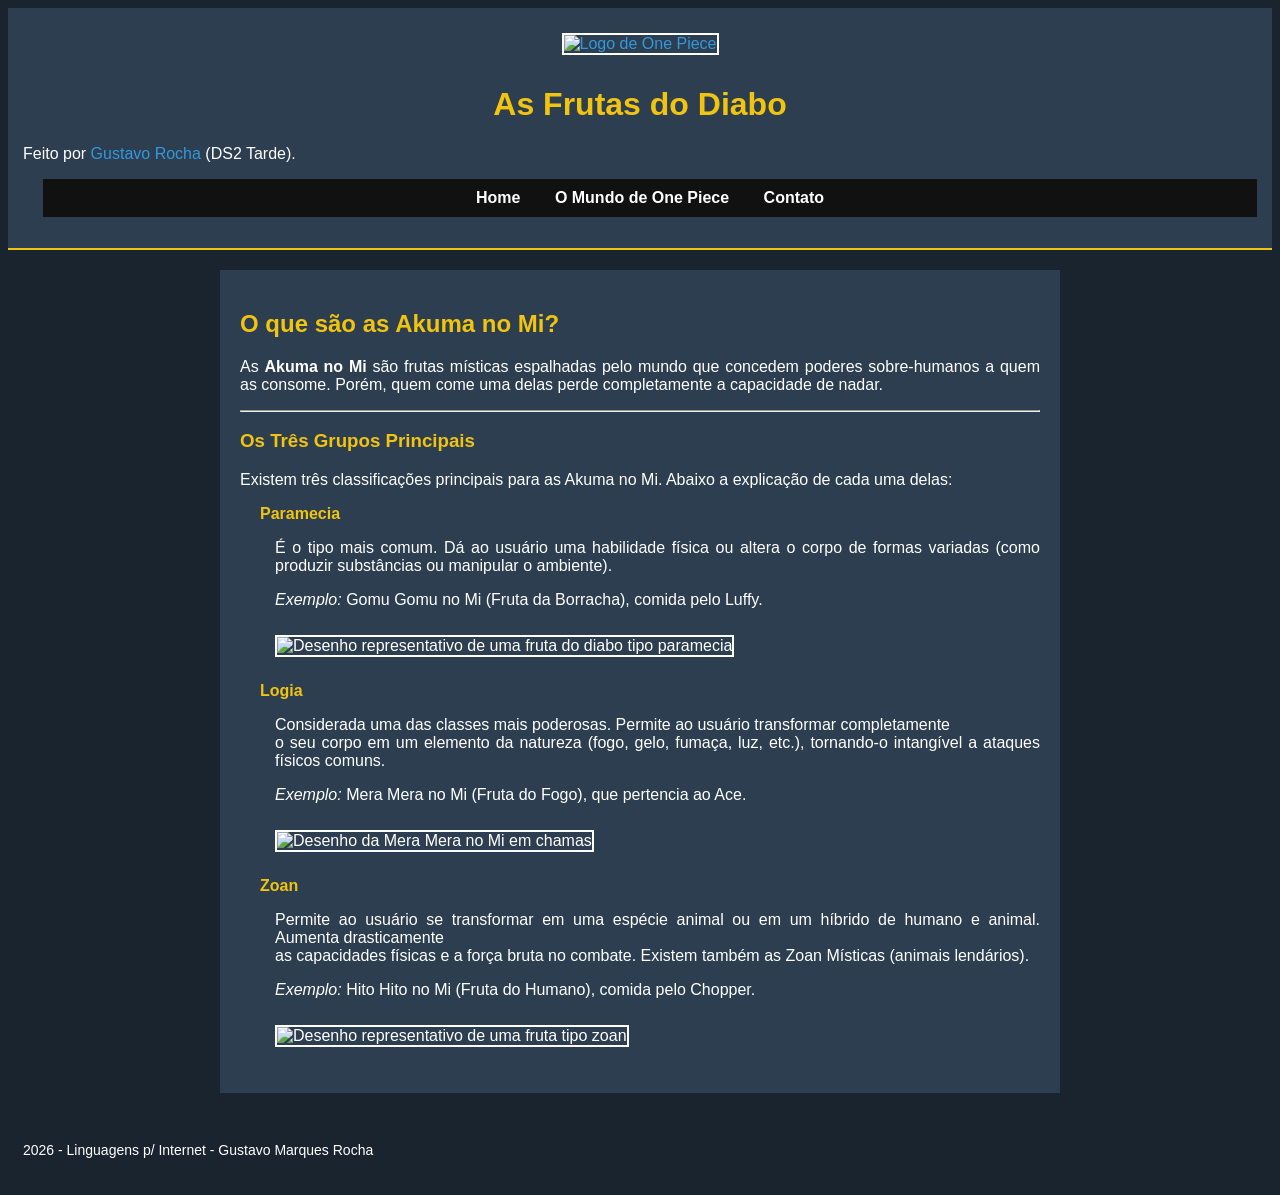
==== akuma.html @ c7634062 "Add files via upload" ====
<!DOCTYPE html>
<html lang="pt-br">
<head>
    <meta charset="UTF-8">
    <meta name="viewport" content="width=device-width, initial-scale=1.0">
    <title>Akuma no Mi - As Frutas do Diabo</title>
    <link rel="stylesheet" href="../folha_de_estilo.css">
</head>
<body>
    <header>
        <div class="logo-area">
           <a href="../index.html">
            <img src="../imagens/One_Piece_Logo.png" height="75" alt="Logo de One Piece">
           </a>
            <h1>As Frutas do Diabo</h1>
            <p>Feito por <a href="https://www.instagram.com/gusta.xntj__/">Gustavo Rocha</a> (DS2 Tarde).</p>
        </div>
        <nav>
            <ul class="menu-principal">
                <li><a href="../index.html">Home</a></li>
                <li>
                    <span class="sublista-titulo">O Mundo de One Piece</span>
                    <ul class="sublista">
                        <li><a href="mugiwaras.html">Os Mugiwaras</a></li>
                        <li><a href="akuma.html" class="active">Akuma no Mi</a></li>
                        <li><a href="sagas.html">Sagas e Arcos</a></li>
                    </ul>
                </li>
                <li><a href="contato.html">Contato</a></li>
            </ul>
        </nav>
    </header>

    <main>
        <section id="akuma-introducao">
            <h2>O que são as Akuma no Mi?</h2>
            <p>As <strong>Akuma no Mi</strong> são frutas místicas espalhadas pelo mundo que concedem poderes sobre-humanos a quem as consome. Porém, quem come uma delas perde completamente a capacidade de nadar.</p>
        </section>

        <hr>

        <section id="tipos-frutas">
            <h3>Os Três Grupos Principais</h3>
            <p>Existem três classificações principais para as Akuma no Mi. Abaixo a explicação de cada uma delas:</p>
            <dl class="lista-definicao">
                <dt><strong>Paramecia</strong></dt>
                <dd>
                    <p>É o tipo mais comum. Dá ao usuário uma habilidade física ou altera o corpo de formas variadas (como produzir substâncias ou manipular o ambiente).</p>
                    <p><em>Exemplo:</em> Gomu Gomu no Mi (Fruta da Borracha), comida pelo Luffy.</p>
                    <img src="../imagens/paramecia.jpg" height="180" alt="Desenho representativo de uma fruta do diabo tipo paramecia">
                </dd>

                <dt><strong>Logia</strong></dt>
                <dd>
                    <p>Considerada uma das classes mais poderosas. Permite ao usuário transformar completamente <br> o seu corpo em um elemento da natureza (fogo, gelo, fumaça, luz, etc.), tornando-o intangível a ataques físicos comuns.</p>
                    <p><em>Exemplo:</em> Mera Mera no Mi (Fruta do Fogo), que pertencia ao Ace.</p>
                    <img src="../imagens/logia.jpg" height="180" alt="Desenho da Mera Mera no Mi em chamas">
                </dd>

                <dt><strong>Zoan</strong></dt>
                <dd>
                    <p>Permite ao usuário se transformar em uma espécie animal ou em um híbrido de humano e animal. Aumenta drasticamente <br> as capacidades físicas e a força bruta no combate. Existem também as Zoan Místicas (animais lendários).</p>
                    <p><em>Exemplo:</em> Hito Hito no Mi (Fruta do Humano), comida pelo Chopper.</p>
                    <img src="../imagens/zoan.jpg" height="190" width="300" alt="Desenho representativo de uma fruta tipo zoan">
                </dd>

            </dl>
        </section>
    </main>

    <footer>
        <p> 2026 - Linguagens p/ Internet - Gustavo Marques Rocha</p>
    </footer>
</body>
</html>
---- folha_de_estilo.css ----
body {
    background-color: #1a242f;
    color: #ffffff; 
    font-family: sans-serif;
}

main {
    width: 800px;
    margin: 20px auto;
    padding: 20px;
    background-color: #2c3e50;
}

h1, h2, h3 {
    color: #f1c40f;
}

p {
    text-align: justify; 
}

a {
    color: #3498db;
    text-decoration: none;
}

a:hover {
    color: #f1c40f;
    text-decoration: underline;
}

header {
    text-align: center;
    background-color: #2c3e50;
    padding: 15px;
    border-bottom: 2px solid #f1c40f; 
}

.menu-principal {
    list-style: none;
    background-color: #111111;
    padding: 10px;
}

.menu-principal > li {
    display: inline-block;
    position: relative;
    padding: 0 15px;
}

.menu-principal a, .sublista-titulo {
    color: #ffffff;
    font-weight: bold;
}

.menu-principal a.active {
    color: #f1c40f;
}

.sublista {
    display: none; 
    position: absolute;
    background-color: #222222;
    list-style: none;
    width: 150px;
    padding: 5px;
    text-align: left;
}

.sublista li {
    padding: 5px 0;
}

.menu-principal > li:hover .sublista {
    display: block; 
}

img {
    border: 2px solid #ffffff;
    margin: 10px 0;
}

ul, ol, dl {
    margin-left: 20px;
}

dt {
    font-weight: bold;
    color: #f1c40f;
    margin-top: 10px;
}

dd {
    margin-left: 15px;
    margin-bottom: 15px;
}

footer {
    text-align: center;
    padding: 15px;
    font-size: 14px;
}
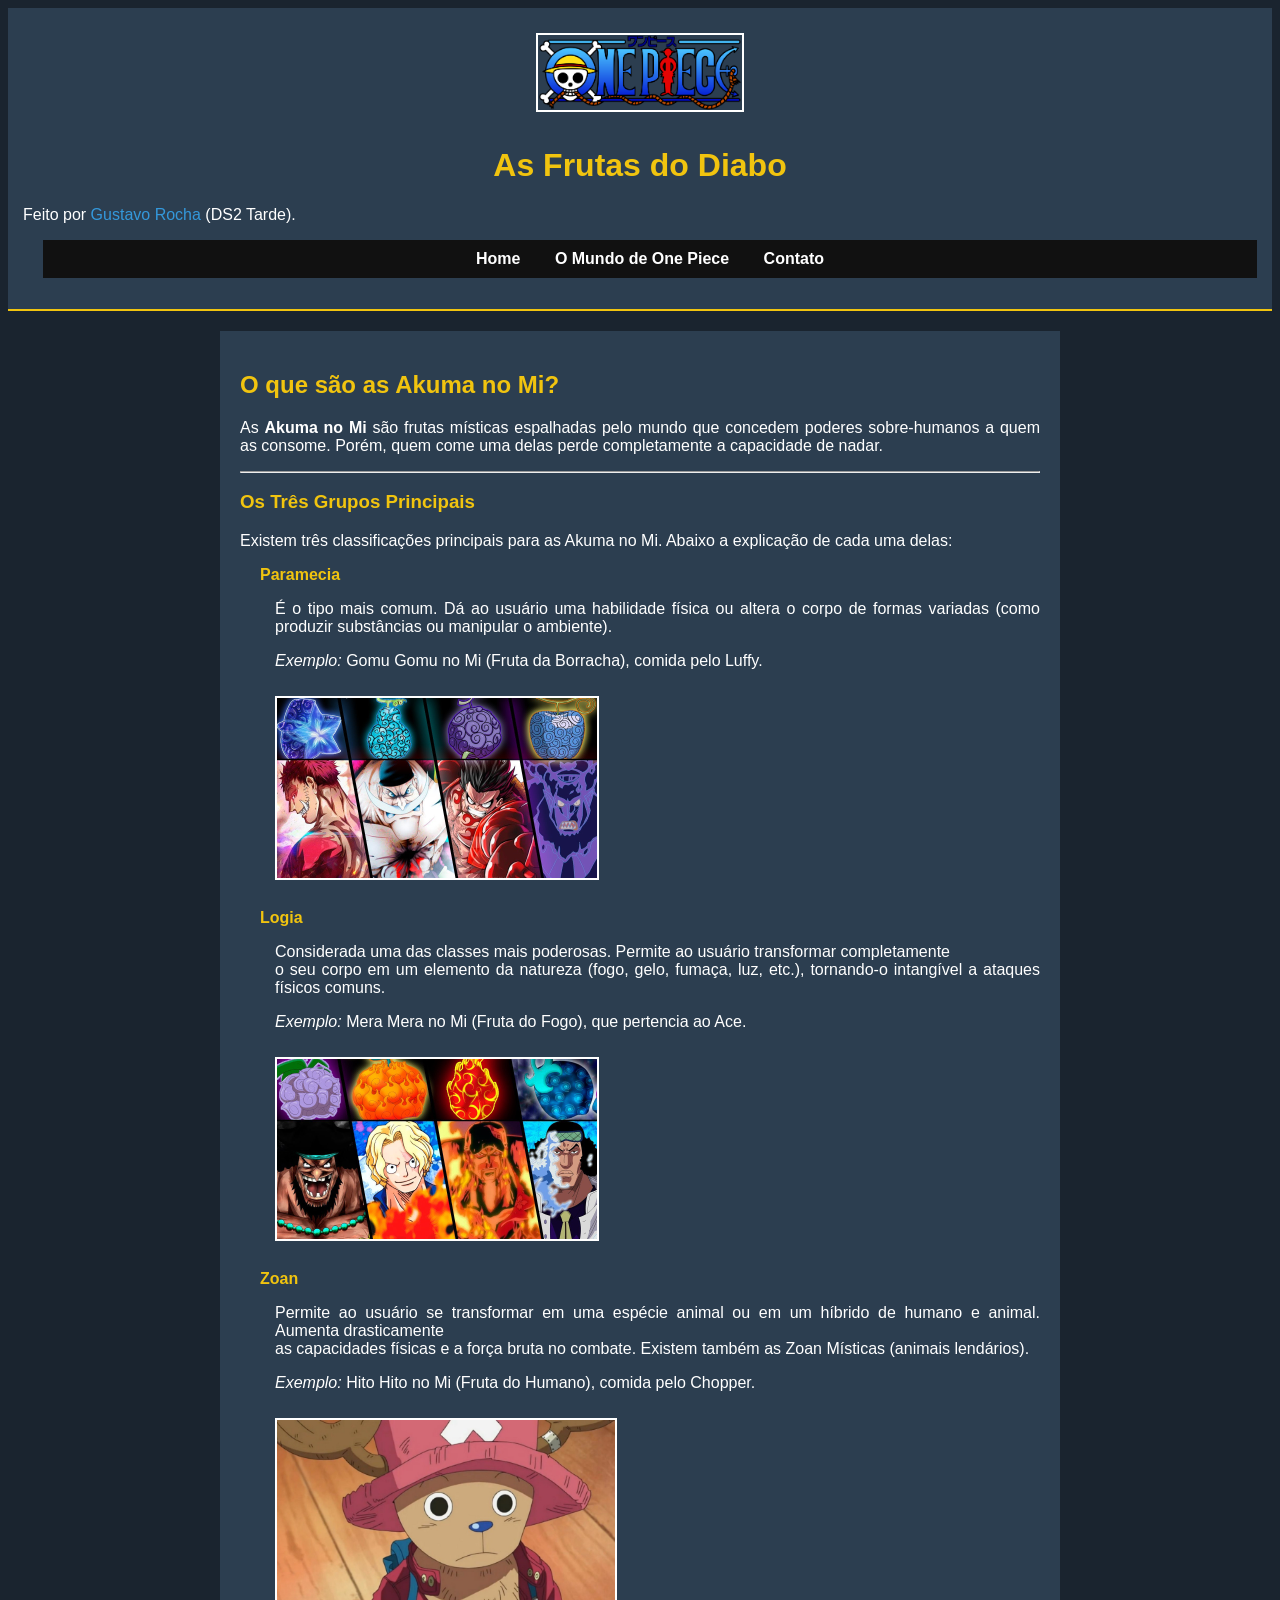
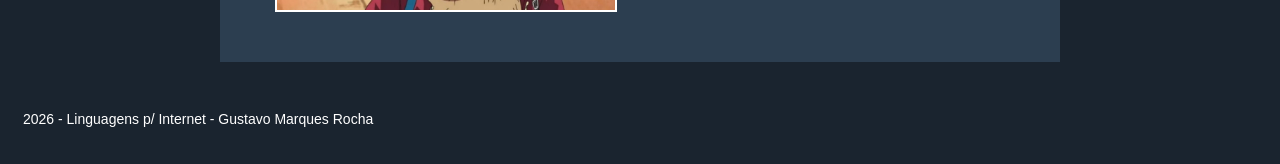
==== commit a25638de: "Update akuma.html" ====
--- a/akuma.html
+++ b/akuma.html
@@ -4,20 +4,23 @@
     <meta charset="UTF-8">
     <meta name="viewport" content="width=device-width, initial-scale=1.0">
     <title>Akuma no Mi - As Frutas do Diabo</title>
-    <link rel="stylesheet" href="../folha_de_estilo.css">
+    <!-- CORRIGIDO: Removido "../" -->
+    <link rel="stylesheet" href="folha_de_estilo.css">
 </head>
 <body>
     <header>
         <div class="logo-area">
-           <a href="../index.html">
-            <img src="../imagens/One_Piece_Logo.png" height="75" alt="Logo de One Piece">
+           <a href="index.html">
+            <!-- CORRIGIDO: Nome real da logo na raiz -->
+            <img src="op_logo.png" height="75" alt="Logo de One Piece">
            </a>
             <h1>As Frutas do Diabo</h1>
             <p>Feito por <a href="https://www.instagram.com/gusta.xntj__/">Gustavo Rocha</a> (DS2 Tarde).</p>
         </div>
         <nav>
             <ul class="menu-principal">
-                <li><a href="../index.html">Home</a></li>
+                <!-- CORRIGIDO: Removido "../" do index -->
+                <li><a href="index.html">Home</a></li>
                 <li>
                     <span class="sublista-titulo">O Mundo de One Piece</span>
                     <ul class="sublista">
@@ -26,7 +29,8 @@
                         <li><a href="sagas.html">Sagas e Arcos</a></li>
                     </ul>
                 </li>
-                <li><a href="contato.html">Contato</a></li>
+                <!-- CORRIGIDO: Apontando para o nome real do arquivo "ct.html" -->
+                <li><a href="ct.html">Contato</a></li>
             </ul>
         </nav>
     </header>
@@ -47,21 +51,21 @@
                 <dd>
                     <p>É o tipo mais comum. Dá ao usuário uma habilidade física ou altera o corpo de formas variadas (como produzir substâncias ou manipular o ambiente).</p>
                     <p><em>Exemplo:</em> Gomu Gomu no Mi (Fruta da Borracha), comida pelo Luffy.</p>
-                    <img src="../imagens/paramecia.jpg" height="180" alt="Desenho representativo de uma fruta do diabo tipo paramecia">
+                    <img src="paramecia.jpg" height="180" alt="Desenho representativo de uma fruta do diabo tipo paramecia">
                 </dd>
 
                 <dt><strong>Logia</strong></dt>
                 <dd>
                     <p>Considerada uma das classes mais poderosas. Permite ao usuário transformar completamente <br> o seu corpo em um elemento da natureza (fogo, gelo, fumaça, luz, etc.), tornando-o intangível a ataques físicos comuns.</p>
                     <p><em>Exemplo:</em> Mera Mera no Mi (Fruta do Fogo), que pertencia ao Ace.</p>
-                    <img src="../imagens/logia.jpg" height="180" alt="Desenho da Mera Mera no Mi em chamas">
+                    <img src="logia.jpg" height="180" alt="Desenho da Mera Mera no Mi em chamas">
                 </dd>
 
                 <dt><strong>Zoan</strong></dt>
                 <dd>
                     <p>Permite ao usuário se transformar em uma espécie animal ou em um híbrido de humano e animal. Aumenta drasticamente <br> as capacidades físicas e a força bruta no combate. Existem também as Zoan Místicas (animais lendários).</p>
                     <p><em>Exemplo:</em> Hito Hito no Mi (Fruta do Humano), comida pelo Chopper.</p>
-                    <img src="../imagens/zoan.jpg" height="190" width="300" alt="Desenho representativo de uma fruta tipo zoan">
+                    <img src="one-piece-tony-tony-chopper-postcover.jpg" height="190" alt="Desenho representativo de uma fruta tipo zoan">
                 </dd>
 
             </dl>
@@ -72,4 +76,4 @@
         <p> 2026 - Linguagens p/ Internet - Gustavo Marques Rocha</p>
     </footer>
 </body>
-</html>+</html>
